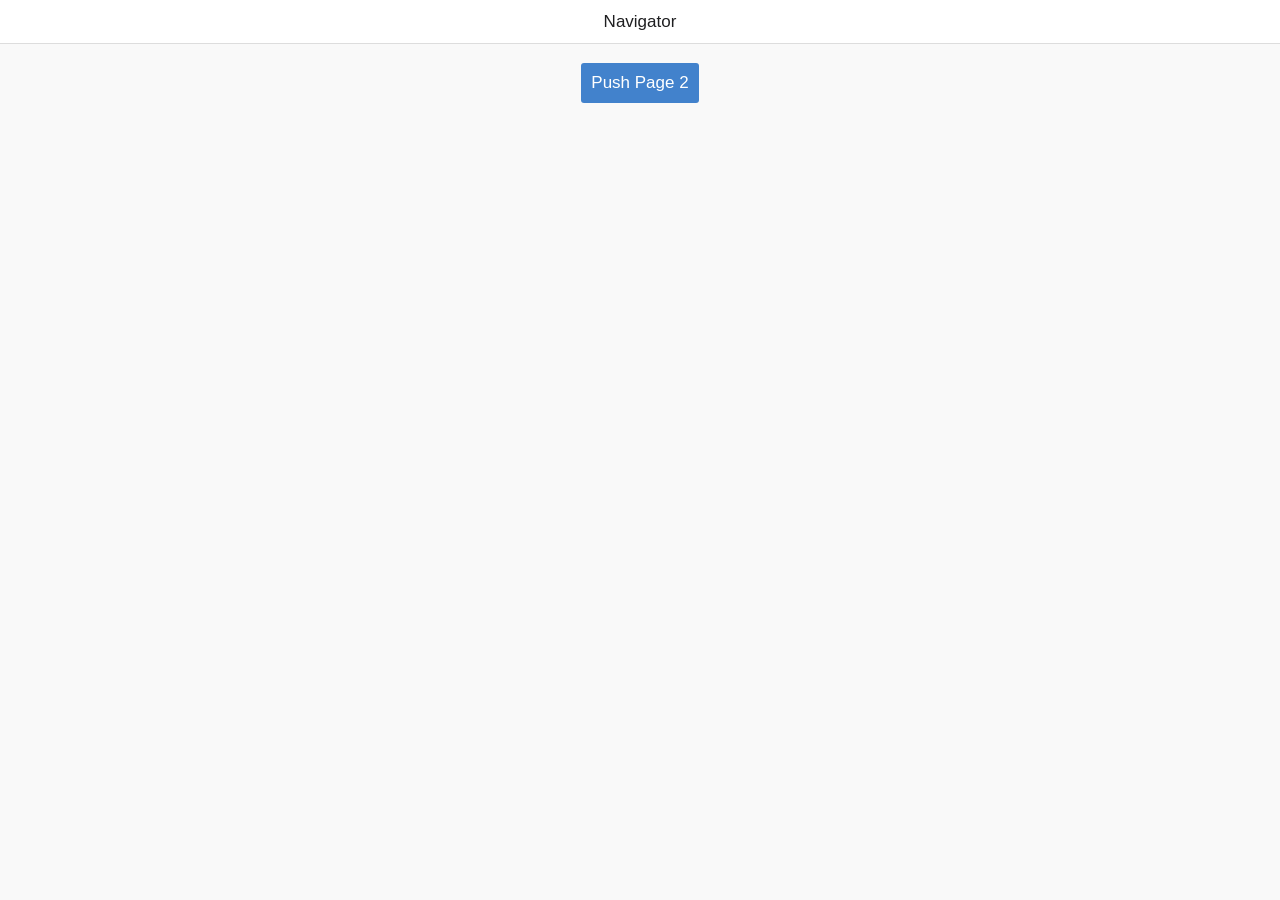
==== www/index.html @ 3d1d551a "Project's Initial Commit" ====
<!DOCTYPE HTML>
<html>
<head>
    <meta charset="utf-8">
    <meta name="viewport" content="width=device-width, initial-scale=1, maximum-scale=1, user-scalable=no">
    <meta http-equiv="Content-Security-Policy" content="default-src * data:; style-src * 'unsafe-inline'; script-src * 'unsafe-inline' 'unsafe-eval'">
    <script src="components/loader.js"></script>
    <link rel="stylesheet" href="components/loader.css">
    <link rel="stylesheet" href="css/style.css">
    <script>
        ons.bootstrap();
    </script>
</head>
<body>
    <ons-navigator var="myNavigator" page="page1.html">
    </ons-navigator> 
</body>
</html>
---- www/components/loader.css ----
/**
 * This is an auto-generated code by Monaca JS/CSS Components.
 * Please do not edit by hand.
 */

/*** <GENERATED> ***/
















/*** <Start:monaca-onsenui> ***/
/*** <Start:monaca-onsenui LoadCss:"components/monaca-onsenui/css/onsenui.css"> ***/
@import url("monaca-onsenui/css/onsenui.css");
/*** <End:monaca-onsenui LoadCss:"components/monaca-onsenui/css/onsenui.css"> ***/
/*** <Start:monaca-onsenui LoadCss:"components/monaca-onsenui/css/onsen-css-components-blue-basic-theme.css"> ***/
@import url("monaca-onsenui/css/onsen-css-components-blue-basic-theme.css");
/*** <End:monaca-onsenui LoadCss:"components/monaca-onsenui/css/onsen-css-components-blue-basic-theme.css"> ***/
/*** <End:monaca-onsenui> ***/
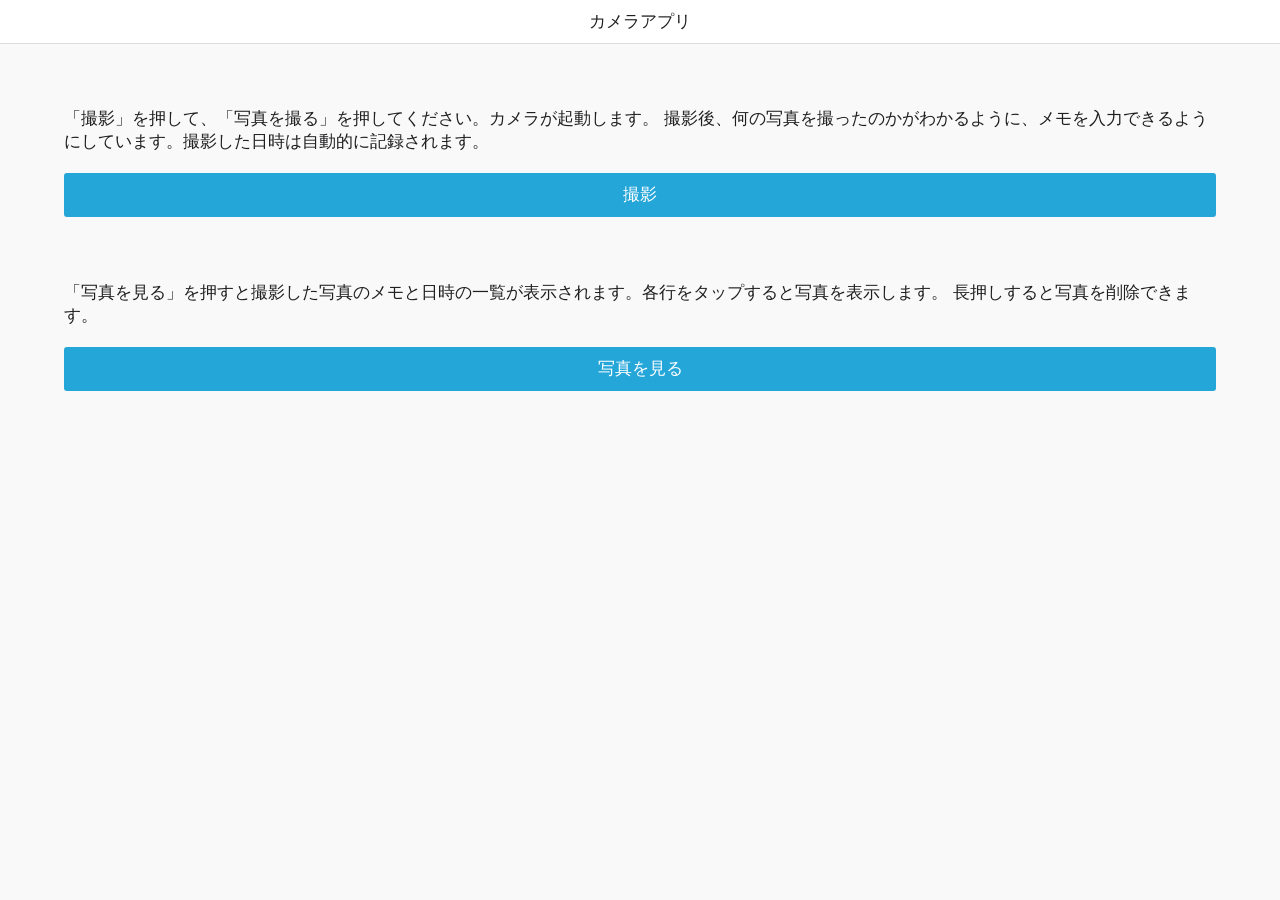
==== commit 6b01253f: "起動時のページのレイアウトを整える。" ====
--- a/www/index.html
+++ b/www/index.html
@@ -12,7 +12,45 @@
     </script>
 </head>
 <body>
-    <ons-navigator var="myNavigator" page="page1.html">
-    </ons-navigator> 
+<ons-navigator var="myNavigator">
+    <ons-page>
+        <ons-toolbar fixed-style="">
+            <div class="left"></div>
+            <div id="view_title" class="center">カメラアプリ</div>
+        </ons-toolbar>
+    
+    <div class="description">
+    「撮影」を押して、「写真を撮る」を押してください。カメラが起動します。
+    撮影後、何の写真を撮ったのかがわかるように、メモを入力できるようにしています。撮影した日時は自動的に記録されます。<br />
+    </div>
+    
+    <div style="text-align:center;">
+        <div class="formarea" style="margin-top: 10px;margin-bottom: 30px;">
+            <div class="vspc form-row">
+                <ons-button id="btn_capture" modifier="large--cta" onclick="myNavigator.pushPage('page_capture.html');">
+                撮影
+                </ons-button>
+            </div>
+        </div>
+    </div>
+    
+    <div class="description">
+    「写真を見る」を押すと撮影した写真のメモと日時の一覧が表示されます。各行をタップすると写真を表示します。
+    長押しすると写真を削除できます。
+    </div>
+    
+    <div style="text-align:center;">
+        <div class="formarea" style="margin-top: 10px;margin-bottom: 30px;">
+            <div class="vspc form-row">
+                <ons-button id="btn_view" modifier="large--cta" onclick="myNavigator.pushPage('page_list.html');">
+                写真を見る
+                </ons-button>
+            </div>
+        </div>
+    </div>
+    
+        
+    </ons-page>
+</ons-navigator>
 </body>
-</html>
+</html>
--- a/www/css/style.css
+++ b/www/css/style.css
@@ -0,0 +1,55 @@
+
+canvas.c_photo{
+    margin-bottom: 5%;
+    margin-top: 5%;
+}
+
+.marker_div{
+    text-align:center;
+    margin-top: 10px;
+    margin-bottom: 10px;
+    font-size: 0.75em;
+}
+.description{
+    width:90%;
+    margin-left:5%;
+    margin-top:5%;"
+}
+
+.form-row {
+  margin: 0px;
+}
+
+.width-full {
+  width: 100%;
+}
+
+.width-half {
+  width: 48%;
+}
+
+.lucent {
+  opacity: 0.4;
+}
+
+.note {
+  margin: 12px 8px;
+  font-size: 13px;
+}
+
+.vspc {
+  margin-top: 20px;
+}
+
+.formarea {
+  width: 90%;
+  margin: 50px auto 0px auto;
+}
+.button_block {
+  width: 90%;
+  margin: 20px auto 0px auto;
+}
+.button_block {
+  width: 90%;
+  margin: 20px auto 0px auto;
+}
